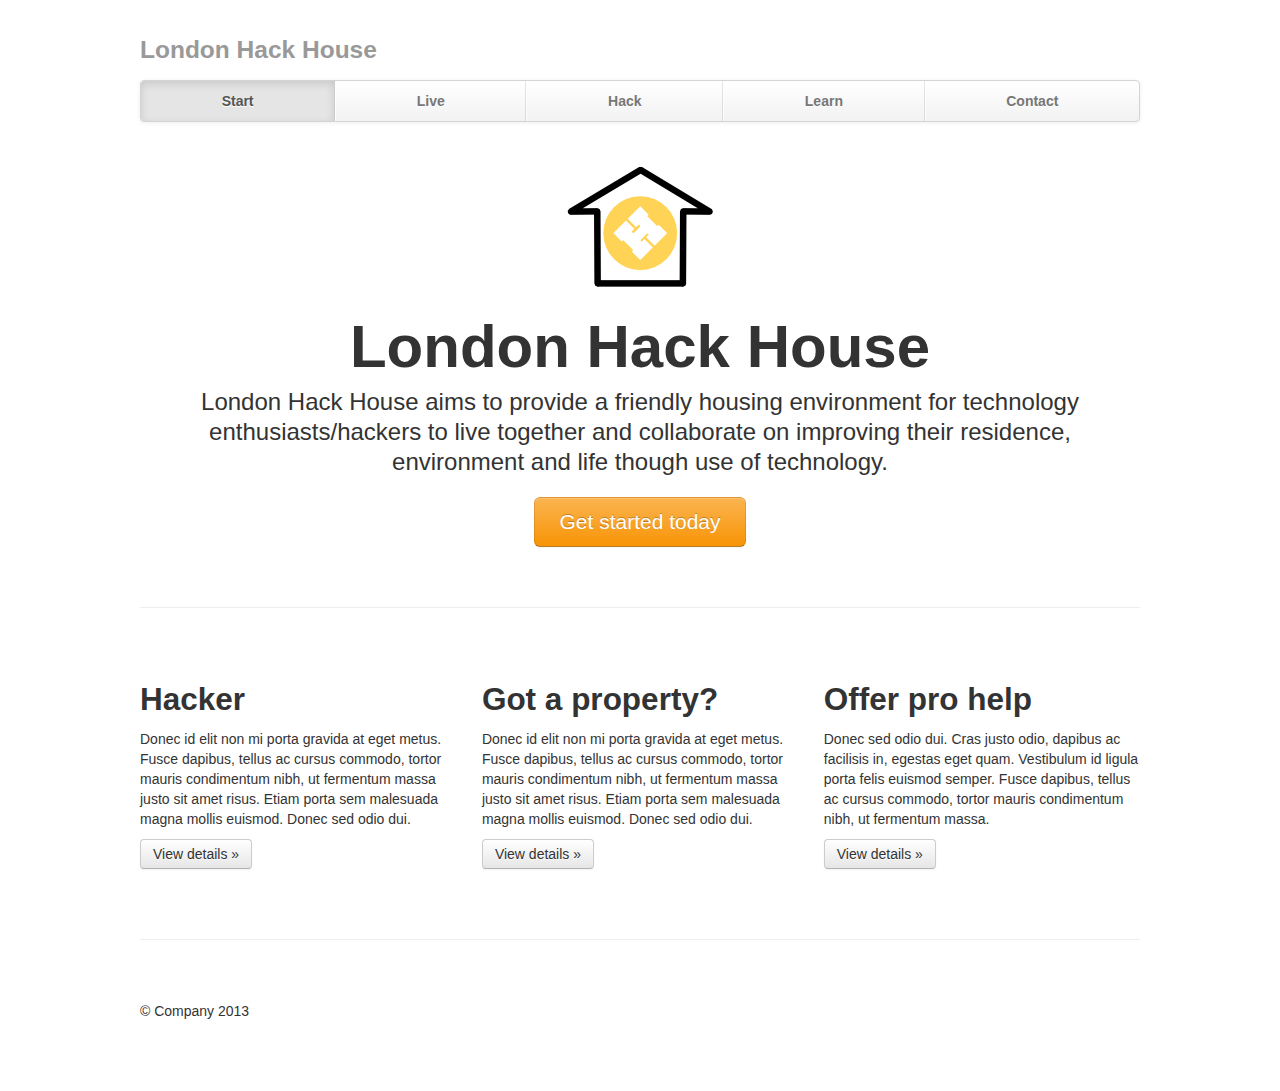
==== index.html @ cf7358a9 "Refactored the CSS, added logo, cleaned up some old files" ====
<!DOCTYPE html>
<html lang="en">
  <head>
    <meta charset="utf-8">
    <title>London Hack House &middot; Housing coop for hackers</title>
    <meta name="viewport" content="width=device-width, initial-scale=1.0">
    <meta name="description" content="">
    <meta name="author" content="">

    <!-- Le styles -->
    <link href="/css/bootstrap.min.css" rel="stylesheet">
    <link href="/css/justifiednav.css" rel="stylesheet">
    <link href="/css/bootstrap-responsive.min.css" rel="stylesheet">

    <!-- HTML5 shim, for IE6-8 support of HTML5 elements -->
    <!--[if lt IE 9]>
      <script src="../assets/js/html5shiv.js"></script>
    <![endif]-->

    <!-- Fav and touch icons -->
    <link rel="apple-touch-icon-precomposed" sizes="144x144" href="../assets/ico/apple-touch-icon-144-precomposed.png">
    <link rel="apple-touch-icon-precomposed" sizes="114x114" href="../assets/ico/apple-touch-icon-114-precomposed.png">
      <link rel="apple-touch-icon-precomposed" sizes="72x72" href="../assets/ico/apple-touch-icon-72-precomposed.png">
                    <link rel="apple-touch-icon-precomposed" href="../assets/ico/apple-touch-icon-57-precomposed.png">
                                   <link rel="shortcut icon" href="../assets/ico/favicon.png">
  </head>

  <body>

    <div class="container">

      <div class="masthead">
        <h3 class="muted">London Hack House</h3>
        <div class="navbar">
          <div class="navbar-inner">
            <div class="container">
              <ul class="nav">
                <li class="active"><a href="#">Start</a></li>
                <li><a href="#">Live</a></li>
                <li><a href="#">Hack</a></li>
                <li><a href="#">Learn</a></li>
                <li><a href="#">Contact</a></li>
              </ul>
            </div>
          </div>
        </div><!-- /.navbar -->
      </div>

      <!-- Jumbotron -->
      <div class="jumbotron">
        <img src="/img/london_hackhouse_logo.png" class="img-rounded">
        <h1>London Hack House</h1>
        <p class="lead">London Hack House aims to provide a friendly housing environment for technology enthusiasts/hackers to live together and collaborate on improving their residence, environment and life though use of technology.</p>
        <a class="btn btn-large btn-success" href="#">Get started today</a>
      </div>

      <hr>

      <!-- Example row of columns -->
      <div class="row-fluid">
        <div class="span4">
          <h2>Hacker</h2>
          <p>Donec id elit non mi porta gravida at eget metus. Fusce dapibus, tellus ac cursus commodo, tortor mauris condimentum nibh, ut fermentum massa justo sit amet risus. Etiam porta sem malesuada magna mollis euismod. Donec sed odio dui. </p>
          <p><a class="btn" href="#">View details &raquo;</a></p>
        </div>
        <div class="span4">
          <h2>Got a property?</h2>
          <p>Donec id elit non mi porta gravida at eget metus. Fusce dapibus, tellus ac cursus commodo, tortor mauris condimentum nibh, ut fermentum massa justo sit amet risus. Etiam porta sem malesuada magna mollis euismod. Donec sed odio dui. </p>
          <p><a class="btn" href="#">View details &raquo;</a></p>
       </div>
        <div class="span4">
          <h2>Offer pro help</h2>
          <p>Donec sed odio dui. Cras justo odio, dapibus ac facilisis in, egestas eget quam. Vestibulum id ligula porta felis euismod semper. Fusce dapibus, tellus ac cursus commodo, tortor mauris condimentum nibh, ut fermentum massa.</p>
          <p><a class="btn" href="#">View details &raquo;</a></p>
        </div>
      </div>

      <hr>

      <div class="footer">
        <p>&copy; Company 2013</p>
      </div>

    </div> <!-- /container -->

    <!-- Le javascript
    ================================================== -->
    <!-- Placed at the end of the document so the pages load faster -->
    <script src="/js/jquery1.8.2.min.js"></script>
    <script src="/js/bootstrap.min.js"></script>


  </body>
</html>
---- css/justifiednav.css ----
/* 
    Document   : justifiednav
    Created on : 24-Feb-2013, 16:34:21
    Author     : mentar
    Description:
        Purpose of the stylesheet follows.
*/

      body {
        padding-top: 20px;
        padding-bottom: 60px;
      }

      /* Custom container */
      .container {
        margin: 0 auto;
        max-width: 1000px;
      }
      .container > hr {
        margin: 60px 0;
      }

      /* Main marketing message and sign up button */
      .jumbotron {
        margin: 30px 0;
        text-align: center;
      }
      .jumbotron h1 {
        font-size: 60px;
        line-height: 1;
      }
      .jumbotron .lead {
        font-size: 24px;
        line-height: 1.25;
      }
      .jumbotron .btn {
        font-size: 21px;
        padding: 14px 24px;
      }

      /* Supporting marketing content */
      .marketing {
        margin: 60px 0;
      }
      .marketing p + h4 {
        margin-top: 28px;
      }


      /* Customize the navbar links to be fill the entire space of the .navbar */
      .navbar .navbar-inner {
        padding: 0;
      }
      .navbar .nav {
        margin: 0;
        display: table;
        width: 100%;
      }
      .navbar .nav li {
        display: table-cell;
        width: 1%;
        float: none;
      }
      .navbar .nav li a {
        font-weight: bold;
        text-align: center;
        border-left: 1px solid rgba(255,255,255,.75);
        border-right: 1px solid rgba(0,0,0,.1);
      }
      .navbar .nav li:first-child a {
        border-left: 0;
        border-radius: 3px 0 0 3px;
      }
      .navbar .nav li:last-child a {
        border-right: 0;
        border-radius: 0 3px 3px 0;
      }
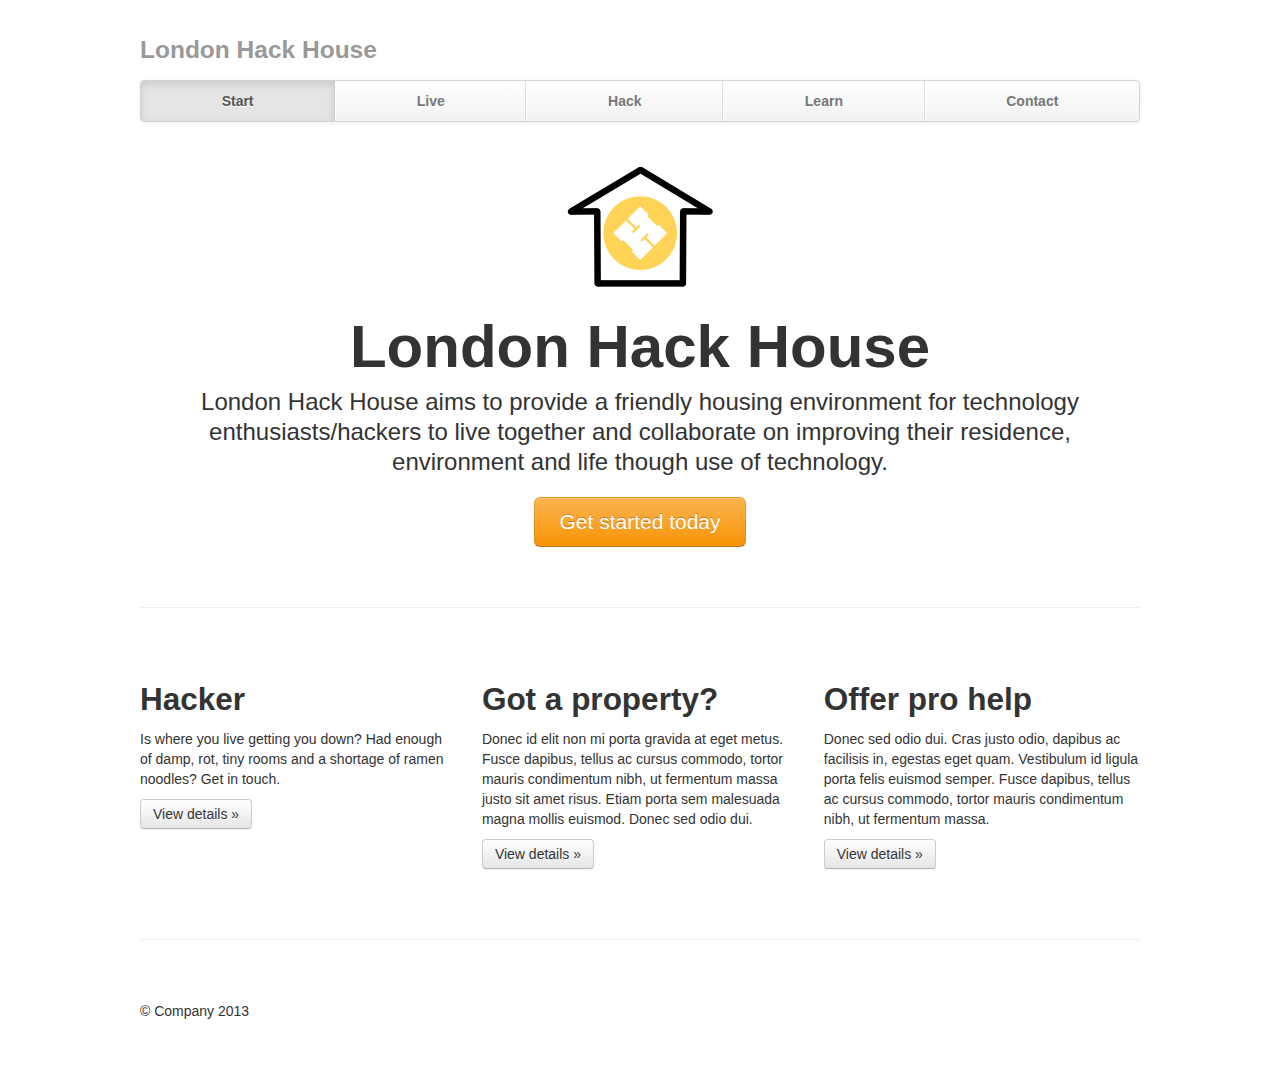
==== commit cd648ec6: "Added dodgy copy to hacker section." ====
--- a/index.html
+++ b/index.html
@@ -61,7 +61,7 @@
       <div class="row-fluid">
         <div class="span4">
           <h2>Hacker</h2>
-          <p>Donec id elit non mi porta gravida at eget metus. Fusce dapibus, tellus ac cursus commodo, tortor mauris condimentum nibh, ut fermentum massa justo sit amet risus. Etiam porta sem malesuada magna mollis euismod. Donec sed odio dui. </p>
+          <p>Is where you live getting you down? Had enough of damp, rot, tiny rooms and a shortage of ramen noodles? Get in touch.</p>
           <p><a class="btn" href="#">View details &raquo;</a></p>
         </div>
         <div class="span4">
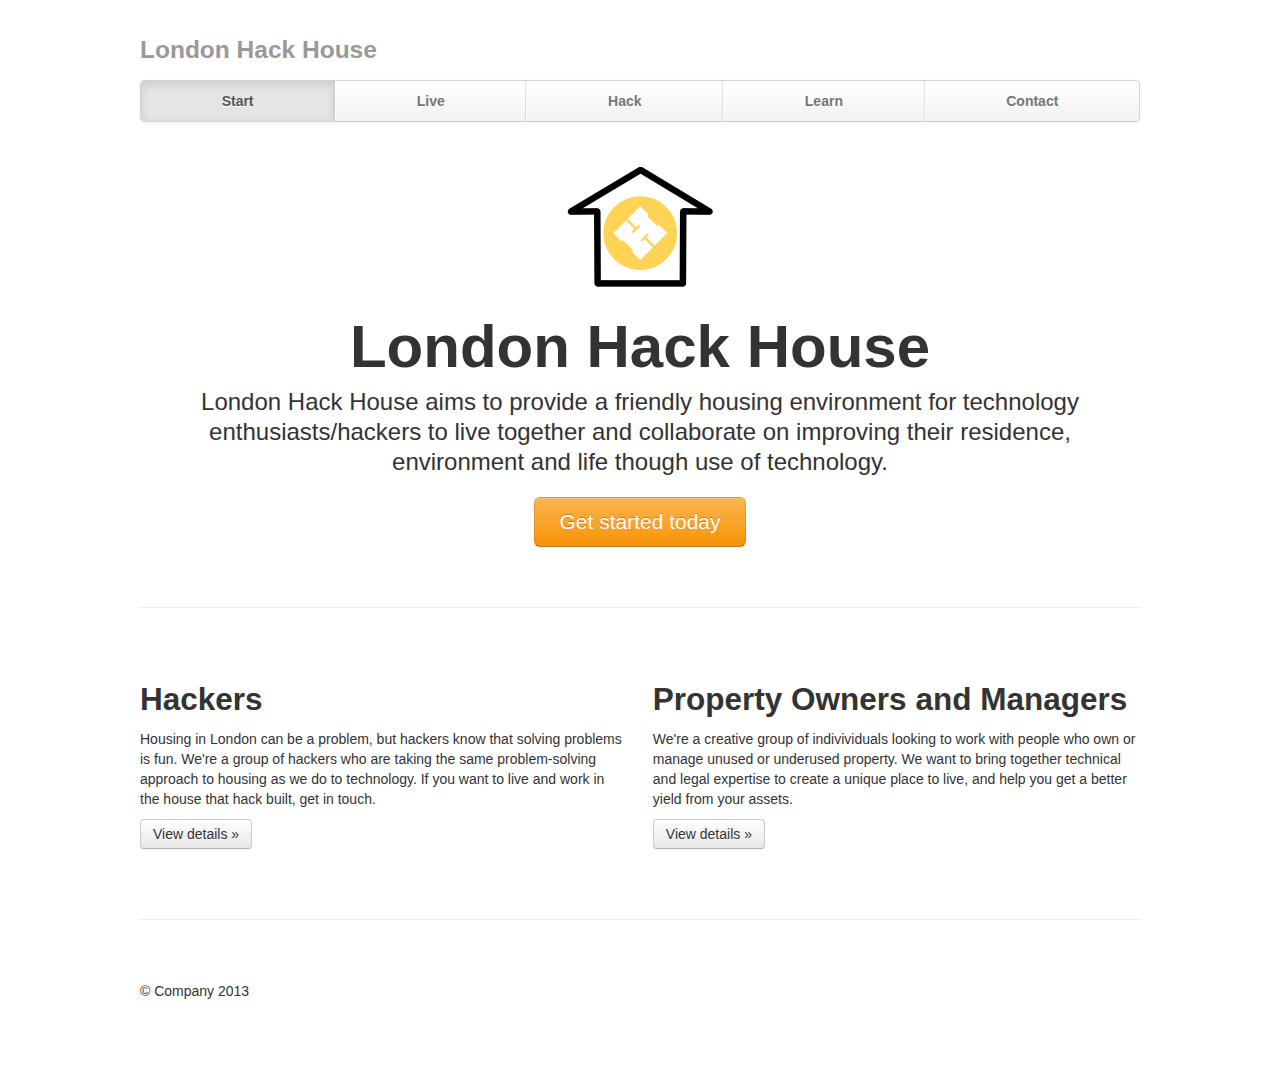
==== commit 4f73ad96: "Added non-shit copy and removed professionals div. Changed span4's to span6's" ====
--- a/index.html
+++ b/index.html
@@ -59,21 +59,16 @@
 
       <!-- Example row of columns -->
       <div class="row-fluid">
-        <div class="span4">
-          <h2>Hacker</h2>
-          <p>Is where you live getting you down? Had enough of damp, rot, tiny rooms and a shortage of ramen noodles? Get in touch.</p>
+        <div class="span6">
+          <h2>Hackers</h2>
+          <p>Housing in London can be a problem, but hackers know that solving problems is fun. We're a group of hackers who are taking the same problem-solving approach to housing as we do to technology. If you want to live and work in the house that hack built, get in touch.</p>
           <p><a class="btn" href="#">View details &raquo;</a></p>
         </div>
-        <div class="span4">
-          <h2>Got a property?</h2>
-          <p>Donec id elit non mi porta gravida at eget metus. Fusce dapibus, tellus ac cursus commodo, tortor mauris condimentum nibh, ut fermentum massa justo sit amet risus. Etiam porta sem malesuada magna mollis euismod. Donec sed odio dui. </p>
+        <div class="span6">
+          <h2>Property Owners and Managers</h2>
+	  <p>We're a creative group of indivividuals looking to work with people who own or manage unused or underused property. We want to bring together technical and legal expertise to create a unique place to live, and help you get a better yield from your assets.</p>
           <p><a class="btn" href="#">View details &raquo;</a></p>
        </div>
-        <div class="span4">
-          <h2>Offer pro help</h2>
-          <p>Donec sed odio dui. Cras justo odio, dapibus ac facilisis in, egestas eget quam. Vestibulum id ligula porta felis euismod semper. Fusce dapibus, tellus ac cursus commodo, tortor mauris condimentum nibh, ut fermentum massa.</p>
-          <p><a class="btn" href="#">View details &raquo;</a></p>
-        </div>
       </div>
 
       <hr>
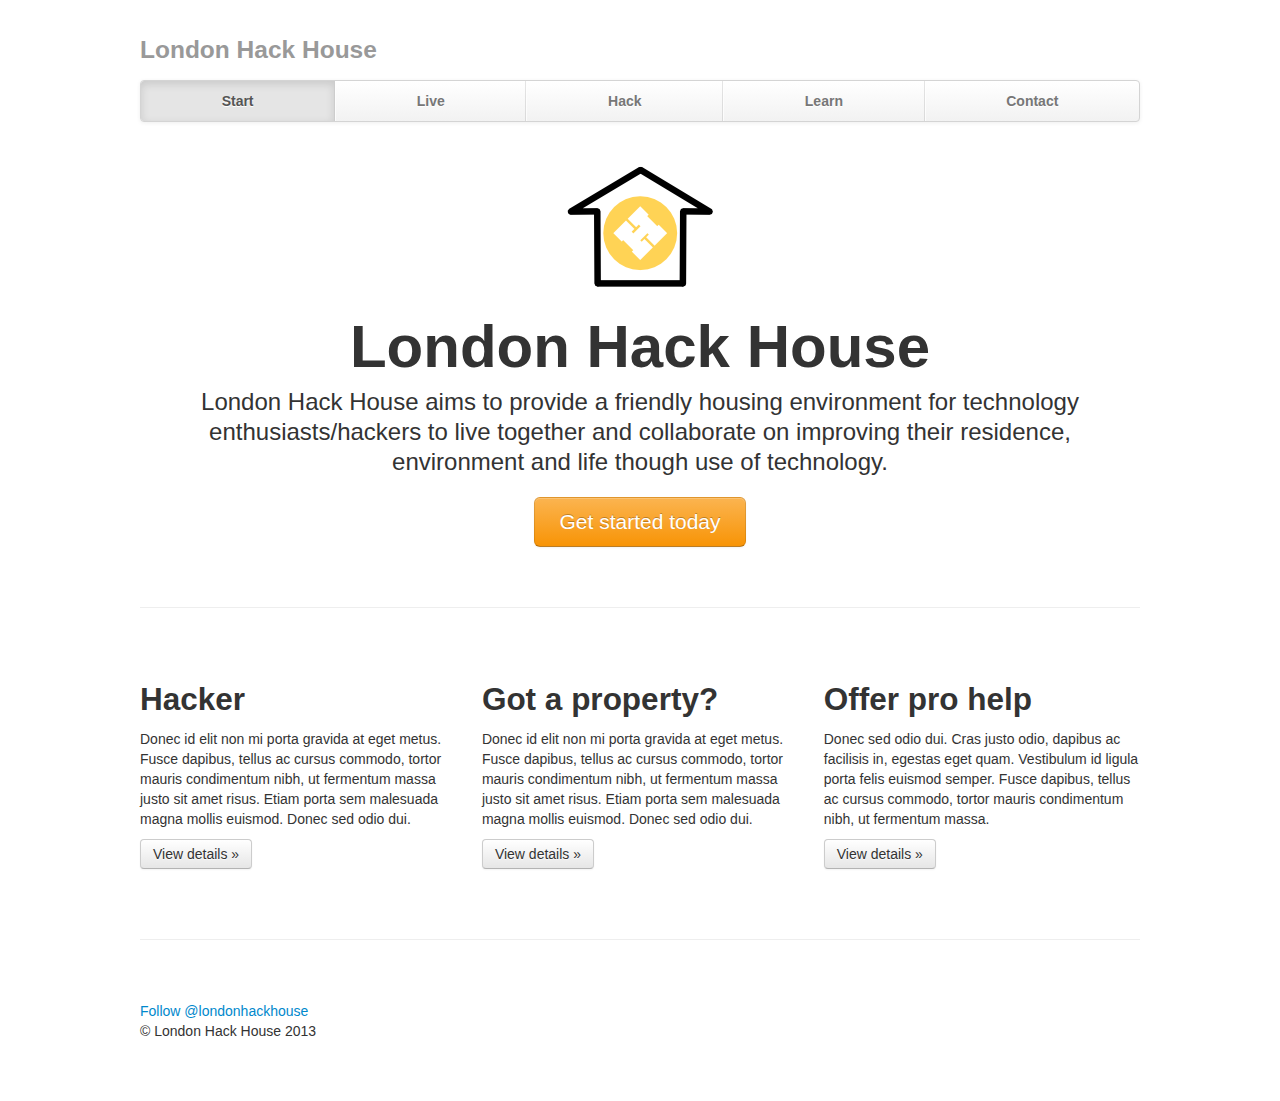
==== commit 2c211a1f: "Added twitter button in the footer" ====
--- a/index.html
+++ b/index.html
@@ -59,23 +59,30 @@
 
       <!-- Example row of columns -->
       <div class="row-fluid">
-        <div class="span6">
-          <h2>Hackers</h2>
-          <p>Housing in London can be a problem, but hackers know that solving problems is fun. We're a group of hackers who are taking the same problem-solving approach to housing as we do to technology. If you want to live and work in the house that hack built, get in touch.</p>
+        <div class="span4">
+          <h2>Hacker</h2>
+          <p>Donec id elit non mi porta gravida at eget metus. Fusce dapibus, tellus ac cursus commodo, tortor mauris condimentum nibh, ut fermentum massa justo sit amet risus. Etiam porta sem malesuada magna mollis euismod. Donec sed odio dui. </p>
           <p><a class="btn" href="#">View details &raquo;</a></p>
         </div>
-        <div class="span6">
-          <h2>Property Owners and Managers</h2>
-	  <p>We're a creative group of indivividuals looking to work with people who own or manage unused or underused property. We want to bring together technical and legal expertise to create a unique place to live, and help you get a better yield from your assets.</p>
+        <div class="span4">
+          <h2>Got a property?</h2>
+          <p>Donec id elit non mi porta gravida at eget metus. Fusce dapibus, tellus ac cursus commodo, tortor mauris condimentum nibh, ut fermentum massa justo sit amet risus. Etiam porta sem malesuada magna mollis euismod. Donec sed odio dui. </p>
           <p><a class="btn" href="#">View details &raquo;</a></p>
        </div>
+        <div class="span4">
+          <h2>Offer pro help</h2>
+          <p>Donec sed odio dui. Cras justo odio, dapibus ac facilisis in, egestas eget quam. Vestibulum id ligula porta felis euismod semper. Fusce dapibus, tellus ac cursus commodo, tortor mauris condimentum nibh, ut fermentum massa.</p>
+          <p><a class="btn" href="#">View details &raquo;</a></p>
+        </div>
       </div>
 
       <hr>
 
       <div class="footer">
-        <p>&copy; Company 2013</p>
-      </div>
+        <span><div><a href="https://twitter.com/londonhackhouse" class="twitter-follow-button" data-show-count="false" data-size="large">Follow @londonhackhouse</a>
+<script>!function(d,s,id){var js,fjs=d.getElementsByTagName(s)[0];if(!d.getElementById(id)){js=d.createElement(s);js.id=id;js.src="//platform.twitter.com/widgets.js";fjs.parentNode.insertBefore(js,fjs);}}(document,"script","twitter-wjs");</script>
+        </div><div>&copy; London Hack House 2013</div>
+        </span></div>
 
     </div> <!-- /container -->
 
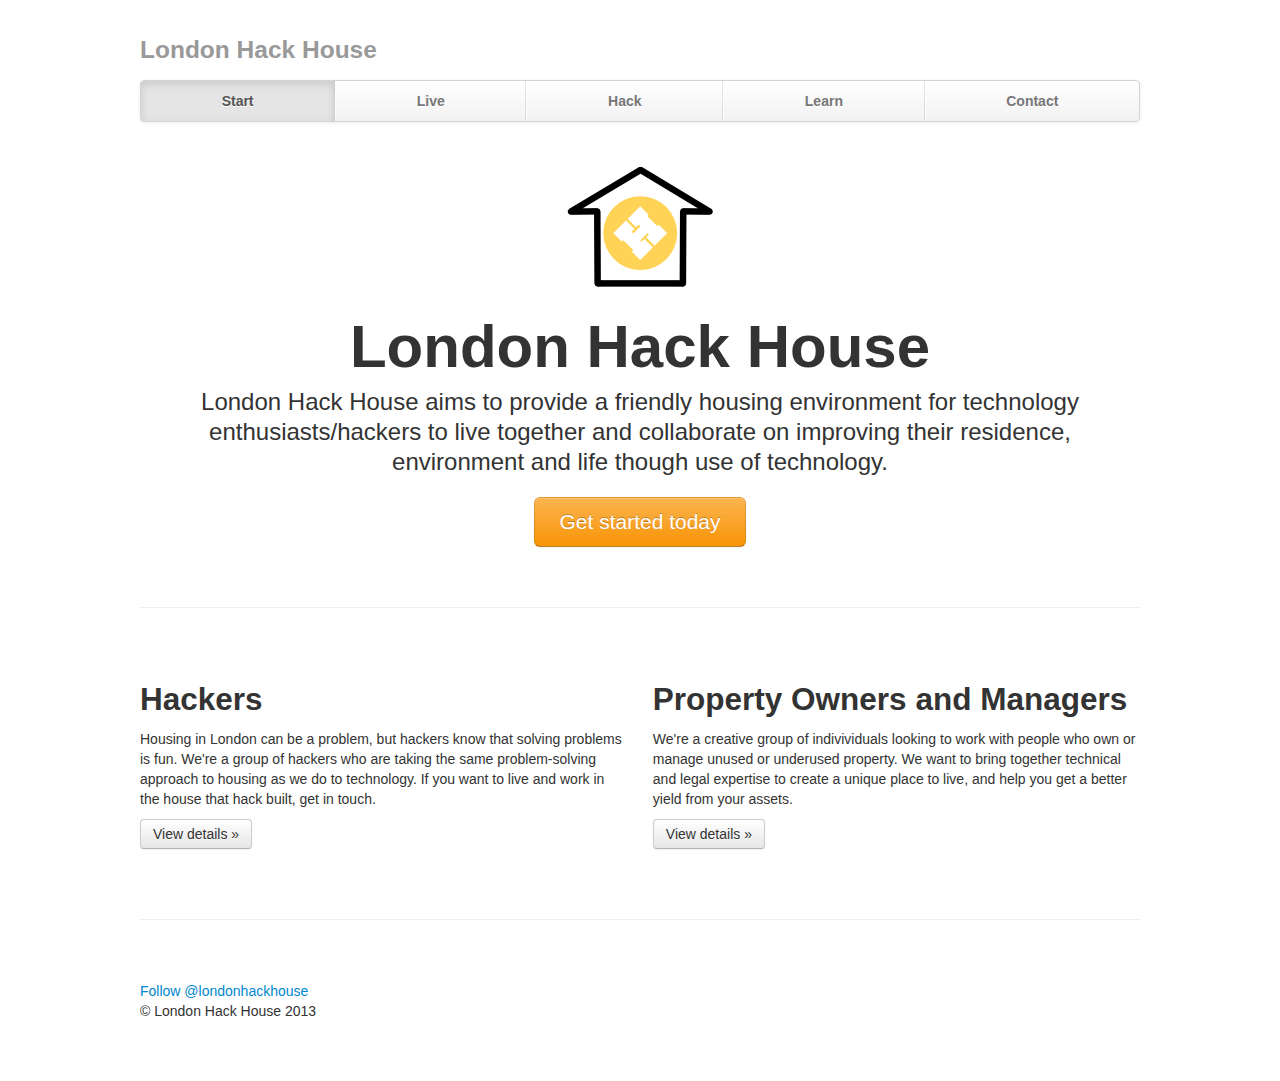
==== commit c8391150: "Merge branch 'master' of https://github.com/london-hack-house/web.git" ====
--- a/index.html
+++ b/index.html
@@ -59,21 +59,16 @@
 
       <!-- Example row of columns -->
       <div class="row-fluid">
-        <div class="span4">
-          <h2>Hacker</h2>
-          <p>Donec id elit non mi porta gravida at eget metus. Fusce dapibus, tellus ac cursus commodo, tortor mauris condimentum nibh, ut fermentum massa justo sit amet risus. Etiam porta sem malesuada magna mollis euismod. Donec sed odio dui. </p>
+        <div class="span6">
+          <h2>Hackers</h2>
+          <p>Housing in London can be a problem, but hackers know that solving problems is fun. We're a group of hackers who are taking the same problem-solving approach to housing as we do to technology. If you want to live and work in the house that hack built, get in touch.</p>
           <p><a class="btn" href="#">View details &raquo;</a></p>
         </div>
-        <div class="span4">
-          <h2>Got a property?</h2>
-          <p>Donec id elit non mi porta gravida at eget metus. Fusce dapibus, tellus ac cursus commodo, tortor mauris condimentum nibh, ut fermentum massa justo sit amet risus. Etiam porta sem malesuada magna mollis euismod. Donec sed odio dui. </p>
+        <div class="span6">
+          <h2>Property Owners and Managers</h2>
+	  <p>We're a creative group of indivividuals looking to work with people who own or manage unused or underused property. We want to bring together technical and legal expertise to create a unique place to live, and help you get a better yield from your assets.</p>
           <p><a class="btn" href="#">View details &raquo;</a></p>
        </div>
-        <div class="span4">
-          <h2>Offer pro help</h2>
-          <p>Donec sed odio dui. Cras justo odio, dapibus ac facilisis in, egestas eget quam. Vestibulum id ligula porta felis euismod semper. Fusce dapibus, tellus ac cursus commodo, tortor mauris condimentum nibh, ut fermentum massa.</p>
-          <p><a class="btn" href="#">View details &raquo;</a></p>
-        </div>
       </div>
 
       <hr>
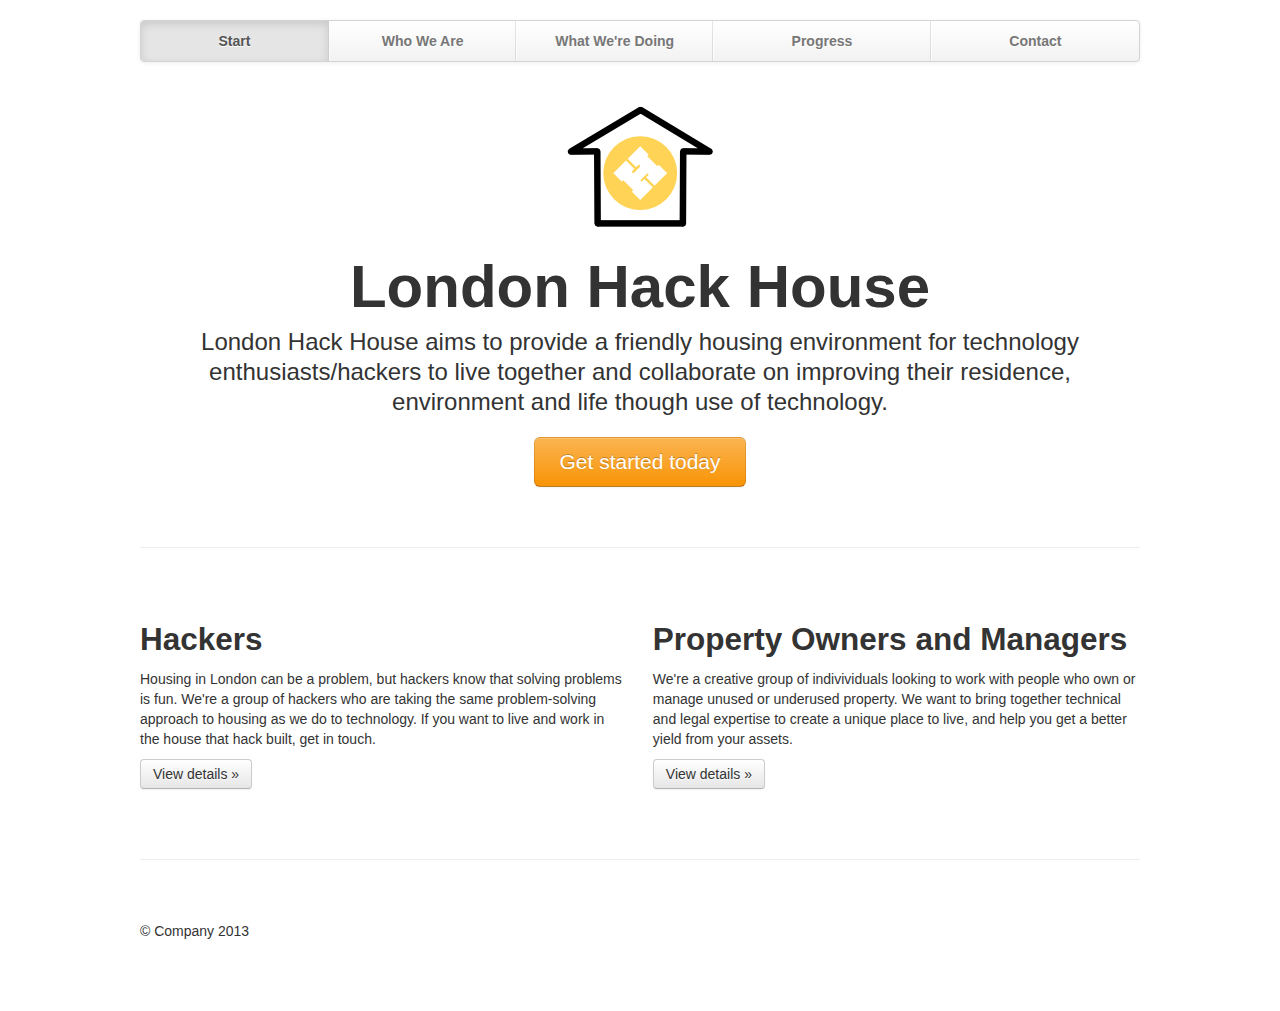
==== commit f5043762: "Navbar changes" ====
--- a/index.html
+++ b/index.html
@@ -31,15 +31,14 @@
     <div class="container">
 
       <div class="masthead">
-        <h3 class="muted">London Hack House</h3>
         <div class="navbar">
           <div class="navbar-inner">
             <div class="container">
               <ul class="nav">
                 <li class="active"><a href="#">Start</a></li>
-                <li><a href="#">Live</a></li>
-                <li><a href="#">Hack</a></li>
-                <li><a href="#">Learn</a></li>
+                <li><a href="#">Who We Are</a></li>
+                <li><a href="#">What We're Doing</a></li>
+                <li><a href="#">Progress</a></li>
                 <li><a href="#">Contact</a></li>
               </ul>
             </div>
@@ -74,10 +73,8 @@
       <hr>
 
       <div class="footer">
-        <span><div><a href="https://twitter.com/londonhackhouse" class="twitter-follow-button" data-show-count="false" data-size="large">Follow @londonhackhouse</a>
-<script>!function(d,s,id){var js,fjs=d.getElementsByTagName(s)[0];if(!d.getElementById(id)){js=d.createElement(s);js.id=id;js.src="//platform.twitter.com/widgets.js";fjs.parentNode.insertBefore(js,fjs);}}(document,"script","twitter-wjs");</script>
-        </div><div>&copy; London Hack House 2013</div>
-        </span></div>
+        <p>&copy; Company 2013</p>
+      </div>
 
     </div> <!-- /container -->
 
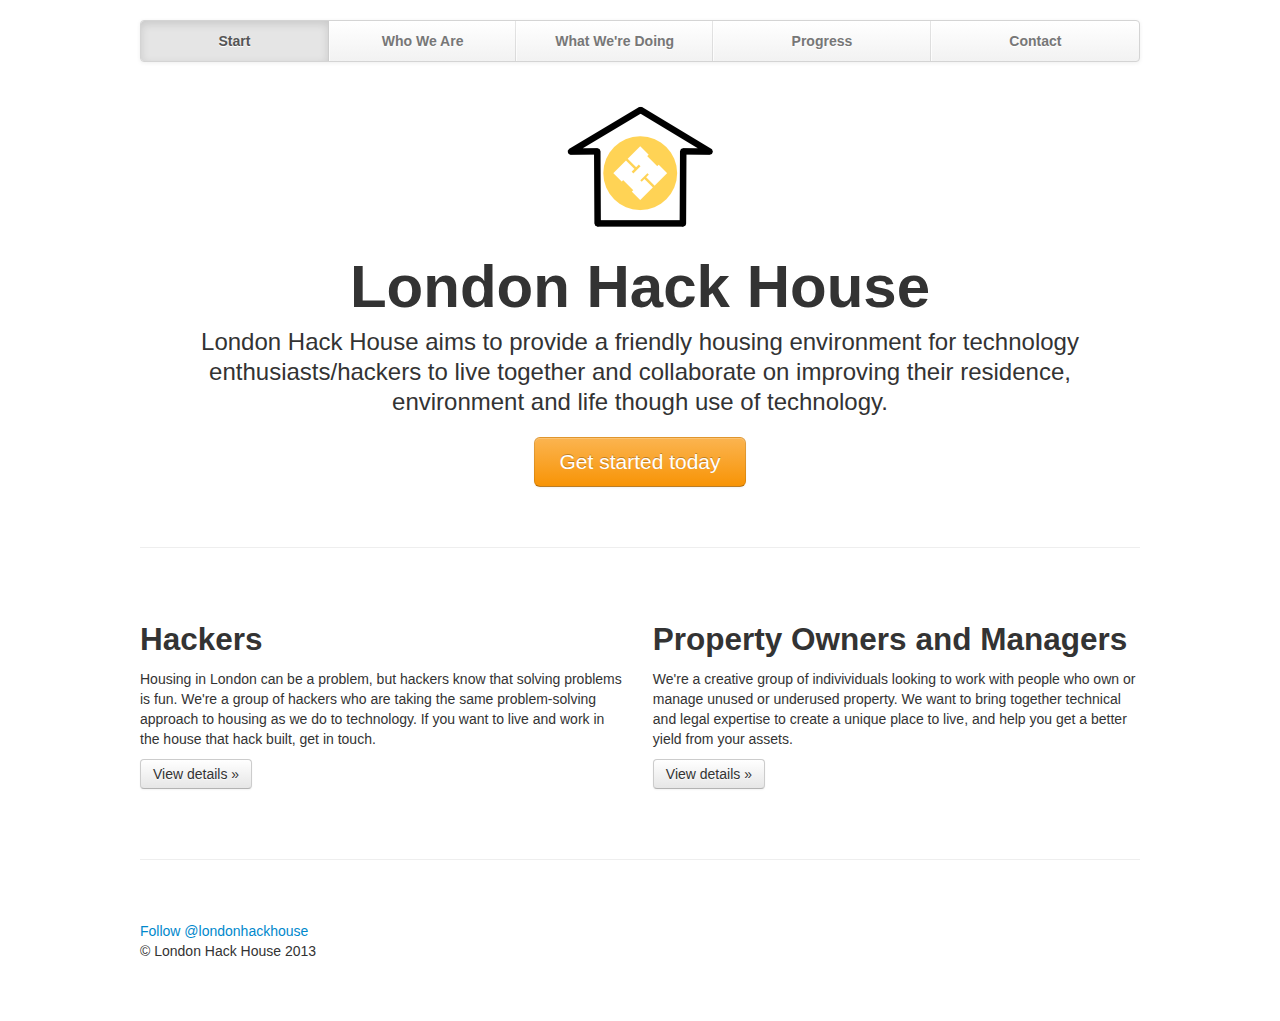
==== commit 9654bf76: "Merge branch 'master' of https://github.com/london-hack-house/web" ====
--- a/index.html
+++ b/index.html
@@ -73,8 +73,10 @@
       <hr>
 
       <div class="footer">
-        <p>&copy; Company 2013</p>
-      </div>
+        <span><div><a href="https://twitter.com/londonhackhouse" class="twitter-follow-button" data-show-count="false" data-size="large">Follow @londonhackhouse</a>
+<script>!function(d,s,id){var js,fjs=d.getElementsByTagName(s)[0];if(!d.getElementById(id)){js=d.createElement(s);js.id=id;js.src="//platform.twitter.com/widgets.js";fjs.parentNode.insertBefore(js,fjs);}}(document,"script","twitter-wjs");</script>
+        </div><div>&copy; London Hack House 2013</div>
+        </span></div>
 
     </div> <!-- /container -->
 
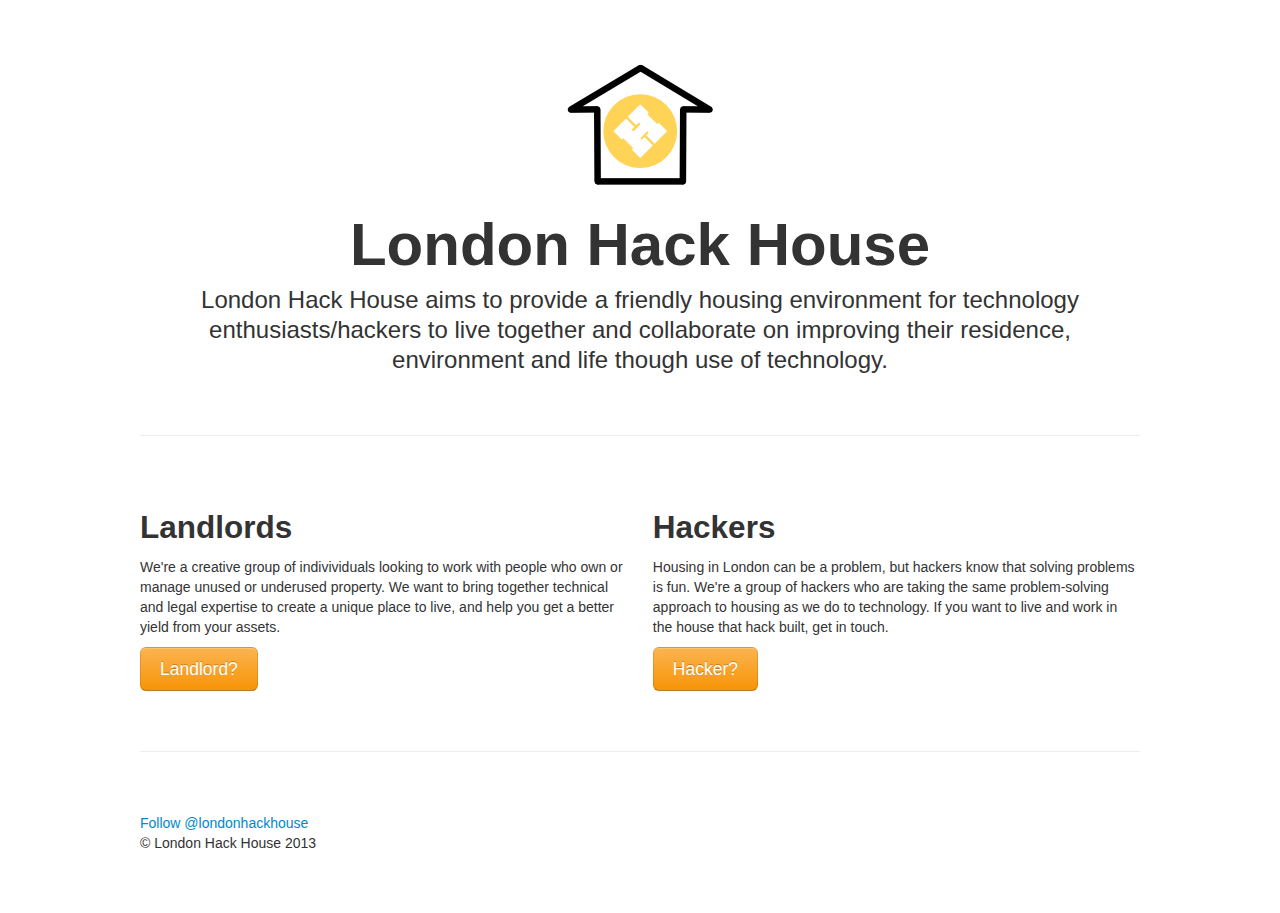
==== commit 365735dc: "Refactored the pages as per latest changes towards a landlord/hacker oriented content" ====
--- a/index.html
+++ b/index.html
@@ -12,6 +12,7 @@
     <link href="/css/bootstrap.min.css" rel="stylesheet">
     <link href="/css/justifiednav.css" rel="stylesheet">
     <link href="/css/bootstrap-responsive.min.css" rel="stylesheet">
+    <link href="/css/hackhouse.css" rel="stylesheet">
 
     <!-- HTML5 shim, for IE6-8 support of HTML5 elements -->
     <!--[if lt IE 9]>
@@ -31,19 +32,6 @@
     <div class="container">
 
       <div class="masthead">
-        <div class="navbar">
-          <div class="navbar-inner">
-            <div class="container">
-              <ul class="nav">
-                <li class="active"><a href="#">Start</a></li>
-                <li><a href="#">Who We Are</a></li>
-                <li><a href="#">What We're Doing</a></li>
-                <li><a href="#">Progress</a></li>
-                <li><a href="#">Contact</a></li>
-              </ul>
-            </div>
-          </div>
-        </div><!-- /.navbar -->
       </div>
 
       <!-- Jumbotron -->
@@ -51,23 +39,24 @@
         <img src="/img/london_hackhouse_logo.png" class="img-rounded">
         <h1>London Hack House</h1>
         <p class="lead">London Hack House aims to provide a friendly housing environment for technology enthusiasts/hackers to live together and collaborate on improving their residence, environment and life though use of technology.</p>
-        <a class="btn btn-large btn-success" href="#">Get started today</a>
+        
       </div>
 
       <hr>
 
       <!-- Example row of columns -->
       <div class="row-fluid">
-        <div class="span6">
-          <h2>Hackers</h2>
-          <p>Housing in London can be a problem, but hackers know that solving problems is fun. We're a group of hackers who are taking the same problem-solving approach to housing as we do to technology. If you want to live and work in the house that hack built, get in touch.</p>
-          <p><a class="btn" href="#">View details &raquo;</a></p>
-        </div>
-        <div class="span6">
-          <h2>Property Owners and Managers</h2>
-	  <p>We're a creative group of indivividuals looking to work with people who own or manage unused or underused property. We want to bring together technical and legal expertise to create a unique place to live, and help you get a better yield from your assets.</p>
-          <p><a class="btn" href="#">View details &raquo;</a></p>
-       </div>
+          <div class="span6">
+            <h2>Landlords</h2>
+            <p>We're a creative group of indivividuals looking to work with people who own or manage unused or underused property. We want to bring together technical and legal expertise to create a unique place to live, and help you get a better yield from your assets.</p>
+            <a class="btn btn-large btn-success" href="landlords.html">Landlord?</a>
+          </div>
+          <div class="span6">
+            <h2>Hackers</h2>
+            <p>Housing in London can be a problem, but hackers know that solving problems is fun. We're a group of hackers who are taking the same problem-solving approach to housing as we do to technology. If you want to live and work in the house that hack built, get in touch.</p>
+            <a class="btn btn-large btn-success" href="hackers.html">Hacker?</a>
+          </div>
+
       </div>
 
       <hr>
--- a/css/hackhouse.css
+++ b/css/hackhouse.css
@@ -0,0 +1,12 @@
+/* 
+    Document   : hackhouse
+    Created on : 11-May-2013, 12:38:03
+    Author     : mentar
+    Description:
+        Hackhouse specific CSS elements
+*/
+
+root { 
+    display: block;
+}
+
